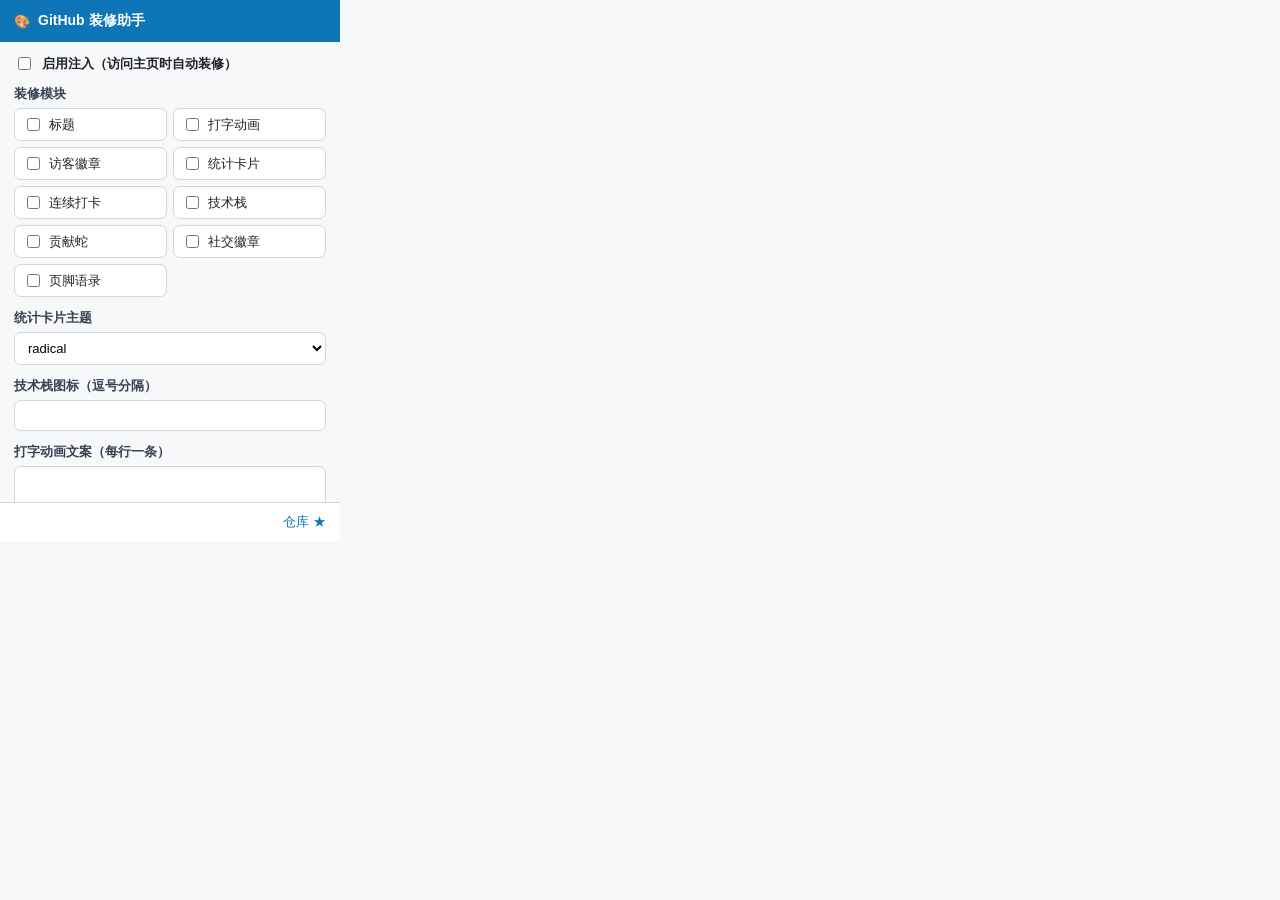
==== popup.html @ ed504b06 "♻️ 改为 MV3 浏览器扩展：访问 GitHub 主页自动注入装饰区（含配置弹窗）" ====
<!DOCTYPE html>
<html lang="zh-CN">
<head>
  <meta charset="UTF-8" />
  <meta name="viewport" content="width=device-width, initial-scale=1.0" />
  <title>GitHub 装修助手</title>
  <style>
    * { box-sizing: border-box; }
    body { margin: 0; width: 340px; font-family: -apple-system, "PingFang SC", "Microsoft YaHei", sans-serif;
      font-size: 13px; color: #1f2328; background: #f6f8fa; }
    .hd { padding: 12px 14px; background: #0e75b6; color: #fff; display: flex; align-items: center; gap: 8px; }
    .hd b { font-size: 14px; }
    .bd { padding: 12px 14px; max-height: 460px; overflow: auto; }
    .row { margin-bottom: 12px; }
    label.lb { display: block; font-weight: 600; margin-bottom: 5px; color: #374151; }
    input[type=text], textarea, select { width: 100%; padding: 7px 9px; border: 1px solid #d0d7de;
      border-radius: 7px; font: inherit; background: #fff; }
    textarea { resize: vertical; }
    .tg { display: grid; grid-template-columns: 1fr 1fr; gap: 6px; }
    .tg label { display: flex; align-items: center; gap: 6px; padding: 6px 8px; border: 1px solid #d0d7de;
      border-radius: 7px; background: #fff; cursor: pointer; }
    .tg input { accent-color: #0e75b6; }
    .enable { display: flex; align-items: center; gap: 8px; margin-bottom: 12px; font-weight: 600; }
    .ft { padding: 10px 14px; border-top: 1px solid #d0d7de; display: flex; align-items: center;
      justify-content: space-between; background: #fff; }
    .status { color: #1a7f37; font-size: 12px; }
    a { color: #0e75b6; text-decoration: none; }
    .hint { color: #656d76; font-size: 11px; margin-top: 3px; }
  </style>
</head>
<body>
  <div class="hd"><span>🎨</span><b>GitHub 装修助手</b></div>
  <div class="bd">
    <div class="enable"><input type="checkbox" id="enabled" /> <label for="enabled">启用注入（访问主页时自动装修）</label></div>

    <div class="row">
      <label class="lb">装修模块</label>
      <div class="tg" id="modules">
        <label><input type="checkbox" data-m="title" />标题</label>
        <label><input type="checkbox" data-m="typing" />打字动画</label>
        <label><input type="checkbox" data-m="visitor" />访客徽章</label>
        <label><input type="checkbox" data-m="stats" />统计卡片</label>
        <label><input type="checkbox" data-m="streak" />连续打卡</label>
        <label><input type="checkbox" data-m="tech" />技术栈</label>
        <label><input type="checkbox" data-m="snake" />贡献蛇</label>
        <label><input type="checkbox" data-m="social" />社交徽章</label>
        <label><input type="checkbox" data-m="quote" />页脚语录</label>
      </div>
    </div>

    <div class="row">
      <label class="lb">统计卡片主题</label>
      <select id="theme">
        <option value="radical">radical</option>
        <option value="tokyonight">tokyonight</option>
        <option value="vue">vue</option>
        <option value="nightowl">nightowl</option>
        <option value="buefy">buefy</option>
        <option value="gruvbox">gruvbox</option>
        <option value="dracula">dracula</option>
        <option value="merko">merko</option>
      </select>
    </div>

    <div class="row">
      <label class="lb">技术栈图标（逗号分隔）</label>
      <input type="text" id="techIcons" />
    </div>

    <div class="row">
      <label class="lb">打字动画文案（每行一条）</label>
      <textarea id="typingLines" rows="3"></textarea>
    </div>

    <div class="row">
      <label class="lb">页脚语录</label>
      <input type="text" id="quote" />
    </div>

    <div class="row">
      <label class="lb">社交链接</label>
      <input type="text" id="email" placeholder="邮箱" />
      <div style="height:6px"></div>
      <input type="text" id="website" placeholder="个人网站域名" />
      <div style="height:6px"></div>
      <input type="text" id="twitter" placeholder="Twitter 用户名" />
      <div class="hint">GitHub 徽章自动用当前访问的用户名，无需填写。</div>
    </div>
  </div>
  <div class="ft">
    <span class="status" id="status"></span>
    <a href="https://github.com/achun1107/github-profile-decorator" target="_blank" rel="noopener">仓库 ★</a>
  </div>
  <script src="popup.js"></script>
</body>
</html>
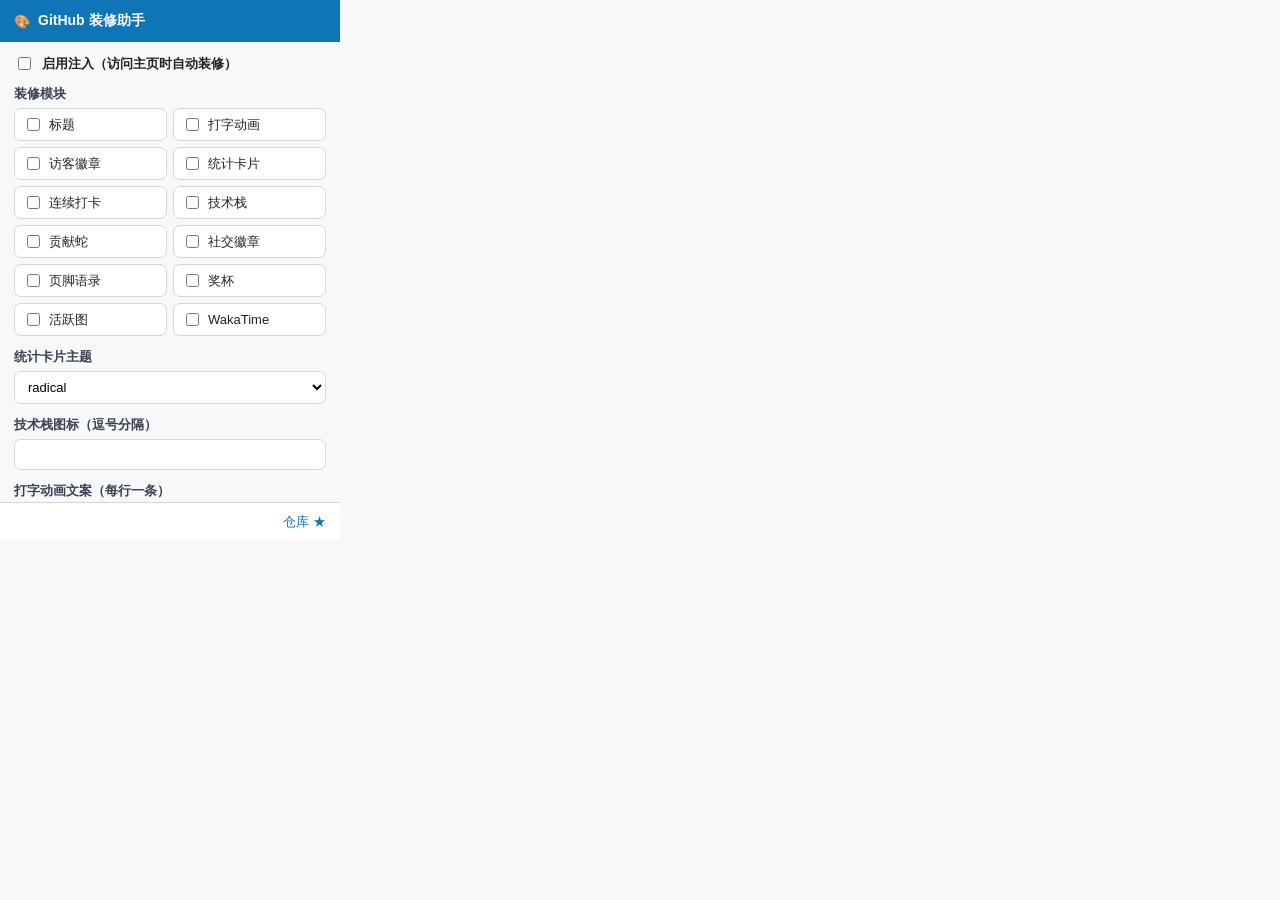
==== commit 82583fc5: "✨ 新增进阶模块：奖杯 Trophy / 活跃度图谱 / WakaTime；补充隐私政策与上架清单" ====
--- a/popup.html
+++ b/popup.html
@@ -45,6 +45,9 @@
         <label><input type="checkbox" data-m="snake" />贡献蛇</label>
         <label><input type="checkbox" data-m="social" />社交徽章</label>
         <label><input type="checkbox" data-m="quote" />页脚语录</label>
+        <label><input type="checkbox" data-m="trophy" />奖杯</label>
+        <label><input type="checkbox" data-m="activity" />活跃图</label>
+        <label><input type="checkbox" data-m="wakatime" />WakaTime</label>
       </div>
     </div>
 
@@ -83,8 +86,10 @@
       <div style="height:6px"></div>
       <input type="text" id="website" placeholder="个人网站域名" />
       <div style="height:6px"></div>
-      <input type="text" id="twitter" placeholder="Twitter 用户名" />
-      <div class="hint">GitHub 徽章自动用当前访问的用户名，无需填写。</div>
+        <input type="text" id="twitter" placeholder="Twitter 用户名" />
+        <div style="height:6px"></div>
+        <input type="text" id="wakatime" placeholder="WakaTime 用户名" />
+        <div class="hint">GitHub 徽章自动用当前访问的用户名，无需填写。WakaTime 需填对应用户名才会显示。</div>
     </div>
   </div>
   <div class="ft">
